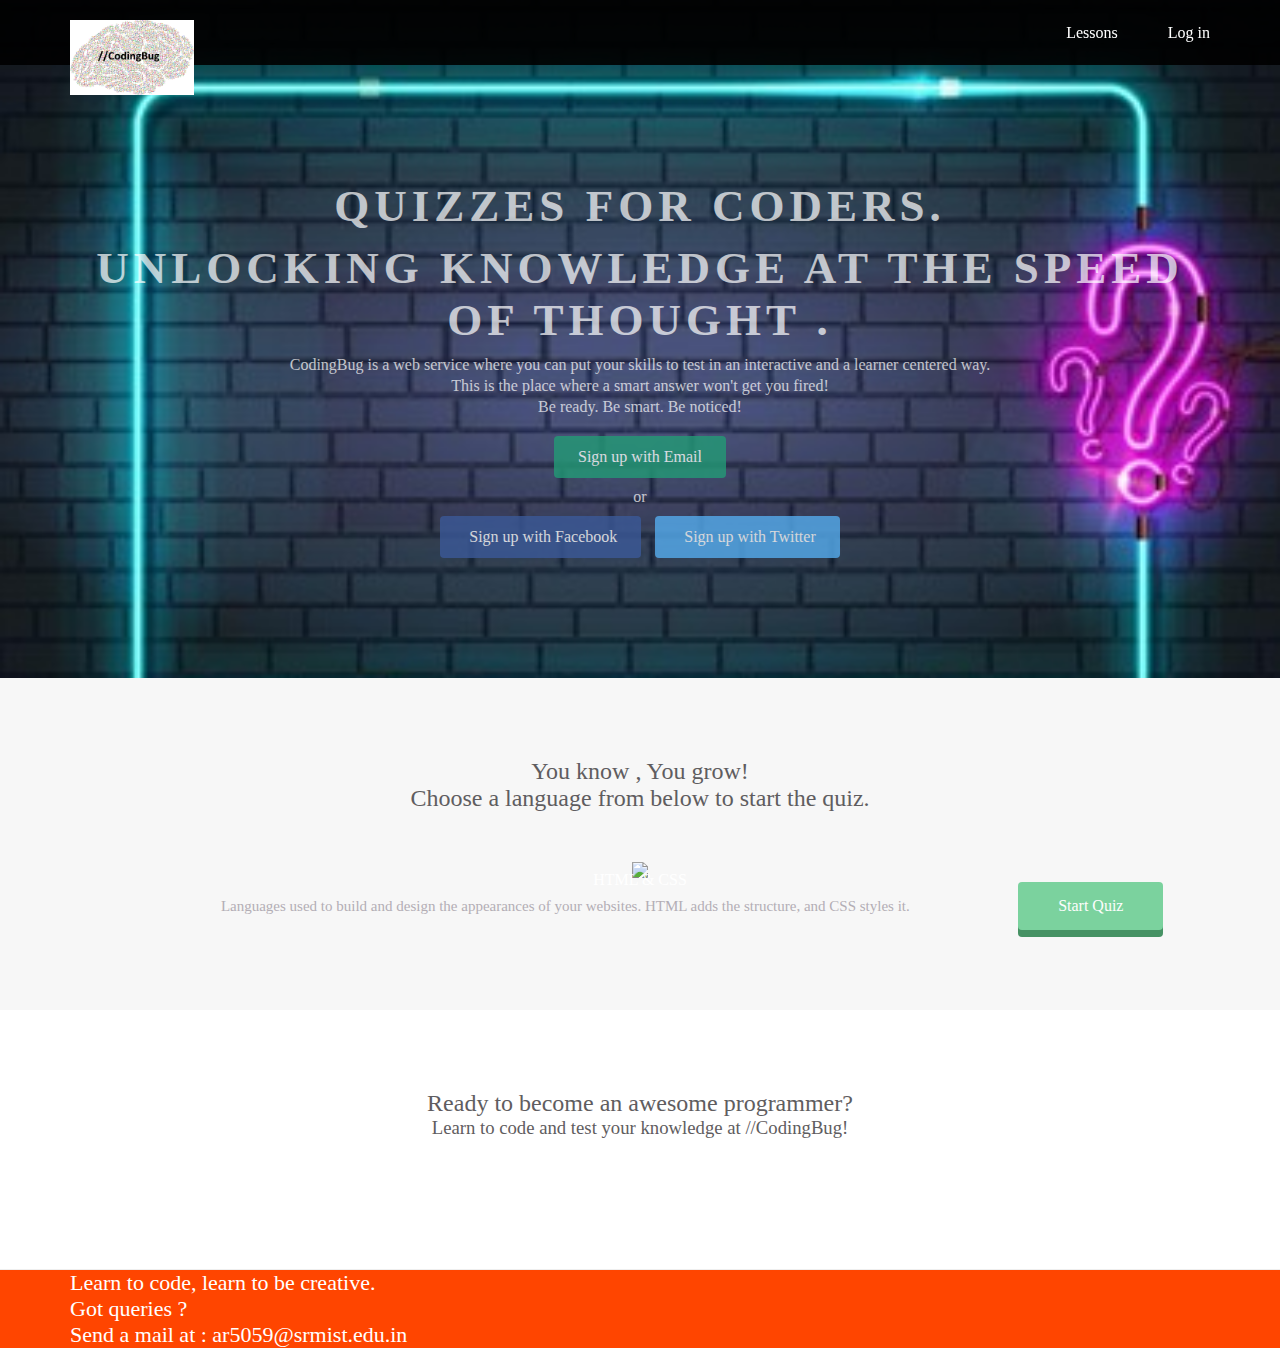
==== index.html @ dc4badbf "Add files via upload" ====
<!DOCTYPE html>
<html>
  <!-- Settings of the HTML document -->
  <head>
    <meta charset="utf-8" />
    <meta name="viewport" content="width=device-width, initial-scale=1.0" />
    <title>CodingBug</title>
    <link rel="stylesheet" href="stylesheet.css" />
    
  </head>
  <body>
    <!-- Header -->
    <header>
      <div class="container">
        <div class="header-left">
          <img
            class="logo"
            src="logo.png"
          />
        </div>
        <span class="fa fa-bars menu-icon"></span>
        <div class="header-right">
          <a href="#">Lessons</a>
          <a href="#" class="login">Log in</a>
        </div>
      </div>
    </header>
    <!-- Top -->
    <div class="top-wrapper">
      <div class="container">
        <h1>QUIZZES FOR CODERS.</h1>
        <h1>UNLOCKING KNOWLEDGE AT THE SPEED OF THOUGHT .</h1>
        <p>CodingBug is a web service where you can put your skills to test in an interactive and a learner centered way.</p>
        <p>
          This is the place where a smart answer won't get you fired!</p>

<p>          Be ready. Be smart. Be noticed!
        </p>
        <div class="btn-wrapper">
          <a href="#" class="btn signup">Sign up with Email</a>
          <p>or</p>
          <a href="#" class="btn facebook"
            ><span class="fa fa-facebook"></span>Sign up with Facebook</a
          >
          <a href="#" class="btn twitter"
            ><span class="fa fa-twitter"></span>Sign up with Twitter</a
          >
        </div>
      </div>
    </div>
    <!-- Sign up modal -->
    <div class="signup-modal-wrapper" id="signup-modal">
      <div class="modal">
        <div class="close-modal">
          <i class="fa fa-2x fa-times">×</i>
        </div>
        <div id="signup-form">
          <h2>Sign up with email</h2>
          <form action="#">
            <input class="form-control" type="text" placeholder="Email" />
            <input
              class="form-control"
              type="password"
              placeholder="Password"
            />
            <div id="submit-btn">Sign up</div>
          </form>
        </div>
      </div>
    </div>
    <!-- Lesson -->
    <div class="lesson-wrapper">
      <div class="container">
        <div class="heading">
          <h2>You know , You grow!</h2>
          <h2>Choose a language from below to start the quiz.</h2>
        </div>
        <div class="lessons">
          <div class="lesson">
            <div class="lesson-icon">
              <img src="https://prog-8.com/images/html/advanced/html.png" />
              <p>HTML & CSS</p>
            </div>
            <p class="text-contents">
              Languages used to build and design the appearances of your
              websites. HTML adds the structure, and CSS styles it.
            </p>
            <a class="btn message" href="game1.html">Start Quiz</a>
          </div>
         
          
          <div class="clear"></div>
        </div>
      </div>
    </div>
    <!-- Message -->
    <div class="message-wrapper">
      <div class="container">
        <div class="heading">
          <h2>Ready to become an awesome programmer?</h2>
          <h3>Learn to code and test your knowledge at <span>//CodingBug!</span></h3> 
        </div>
        
      </div>
    </div>
    <!-- Footer -->
    <footer>
      <div class="container">
        
        <p>Learn to code, learn to be creative.</p>
        <p>Got queries ?</p>
        <p>Send a mail at : ar5059@srmist.edu.in</p>
      </div>
      <script type="text/javascript" src="script.js"></script>
    </footer>
  </body>
</html>
---- stylesheet.css ----
* {
    box-sizing: border-box;
  }
  
  html,
  body,
  ul,
  ol,
  li,
  h1,
  h2,
  h3,
  h4,
  h5,
  h6,
  p,
  div {
    margin: 0;
    padding: 0;
  }
  
  body {
    font-family: "Lucida Grande";
  }
  
  a {
    text-decoration: none;
  }
  
  .clear {
    clear: left;
  }
  
  .container {
    max-width: 1170px;
    padding: 0 15px;
    margin: 0 auto;
  }
  
  .top-wrapper {
    padding: 180px 0 100px 0;
    background-image: url(header.jpg);
    background-size: cover;
    color: white;
    text-align: center;
  }
  
  .top-wrapper h1 {
    opacity: 0.7;
    font-size: 45px;
    letter-spacing: 5px;
    margin-bottom: 10px;
  }
  
  .top-wrapper p {
    opacity: 0.7;
    margin-bottom: 3px;
  }
  
  .btn-wrapper {
    text-align: center;
    margin: 20px 0;
  }
  
  .btn-wrapper p {
    margin: 10px 0;
  }
  
  .signup {
    background-color: #239b76;
  }
  
  .facebook {
    background-color: #3b5998;
    margin-right: 10px;
  }
  
  .twitter {
    background-color: #55acee;
  }
  
  .btn {
    padding: 12px 24px;
    color: white;
    display: inline-block;
    opacity: 0.8;
    border-radius: 4px;
    text-align: center;
  }
  
  .btn:hover {
    opacity: 1;
  }
  
  .fa {
    margin-right: 5px;
  }
  
  header {
    height: 65px;
    width: 100%;
    background-color: rgba(0, 0, 0, 0.9);
    position: fixed;
    top: 0;
    z-index: 10;
  }
  
  .logo {
    width: 124px;
    margin-top: 20px;
  }
  
  .header-left {
    float: left;
  }
  
  .header-right {
    float: right;
    margin-right: -25px;
  }
  
  .header-right a {
    line-height: 65px;
    padding: 0 25px;
    color: white;
    display: block;
    float: left;
    transition: all 0.5s;
  }
  
  .header-right a:hover {
    background-color: rgba(255, 255, 255, 0.3);
  }
  
  /* Modal  */
  /* Modal is not visible by default. Modal become visible by changing the display property */
  .signup-modal-wrapper {
    position: fixed;
    top: 0;
    right: 0;
    bottom: 0;
    left: 0;
    background-color: rgba(0, 0, 0, 0.6);
    z-index: 100;
    display: none;
  }
  
  .modal {
    position: absolute;
    top: 20%;
    left: 34%;
    background-color: #e6ecf0;
    padding: 20px 0 40px;
    border-radius: 10px;
    width: 450px;
    height: auto;
    text-align: center;
  }
  
  .fa-times {
    position: absolute;
  
    top: 12px;
    right: 12px;
    color: rgba(128, 128, 128, 0.46);
    cursor: pointer;
  }
  
  .fa-times:hover {
    color: #8491a5;
    background-color: #ccd9ea;
    transition: 0.3s ease-in-out;
  }
  
  #signup-form {
    width: 100%;
  }
  
  #signup-form h2 {
    color: #5f5d60;
    letter-spacing: 1px;
    margin-bottom: 40px;
  }
  
  #signup-form input {
    width: 320px;
    margin-bottom: 20px;
    font-size: 12px;
    padding: 12px 12px;
    border: 1px solid #d0d5d8;
    border-radius: 5px;
  }
  
  #submit-btn {
    display: inline-block;
    padding: 14px 140px;
    background-color: #5dca88;
    border: none;
    border-radius: 3px;
    color: white;
    margin: 10px auto;
    cursor: pointer;
  }
  
  .lesson-wrapper {
    padding-bottom: 80px;
    padding-left: 5%;
    padding-right: 5%;
    background-color: #f7f7f7;
    text-align: center;
  }
  
  .heading {
    padding-top: 80px;
    padding-bottom: 50px;
    color: #5f5d60;
  }
  
  .heading h2 {
    font-weight: normal;
  }
  
  .lesson {
    float: left;
    width: 100%;
  }
  
  .lesson-icon {
    position: relative;
  }
  
  .lesson-icon p {
    position: absolute;
    top: 44%;
    width: 100%;
    color: white;
  }
  
  .text-contents {
    width: 80%;
    display: inline-block;
    margin-top: 15px;
    font-size: 15px;
    color: #b3aeb5;
  }
  
  .heading h3 {
    font-weight: normal;
  }
  
  .message-wrapper {
    border-bottom: 1px solid #eee;
    padding-bottom: 80px;
    text-align: center;
  }
  
  .message {
    padding: 15px 40px;
    background-color: #5dca88;
    cursor: pointer;
    box-shadow: 0 7px #1a7940;
  }
  
  .message:active {
    position: relative;
    top: 7px;
    box-shadow: none;
  }
  
  footer img {
    width: 125px;
  }
  
  footer p {
    color: #ffffff;
    font-size: 22px;
    position: center;
  }
  
  footer {
    background-color: orangered;
    width: 100%;
  }
  
  .menu-icon {
    color: white;
    float: right;
    font-size: 25px;
    padding: 21px 0;
    display: none;
  }
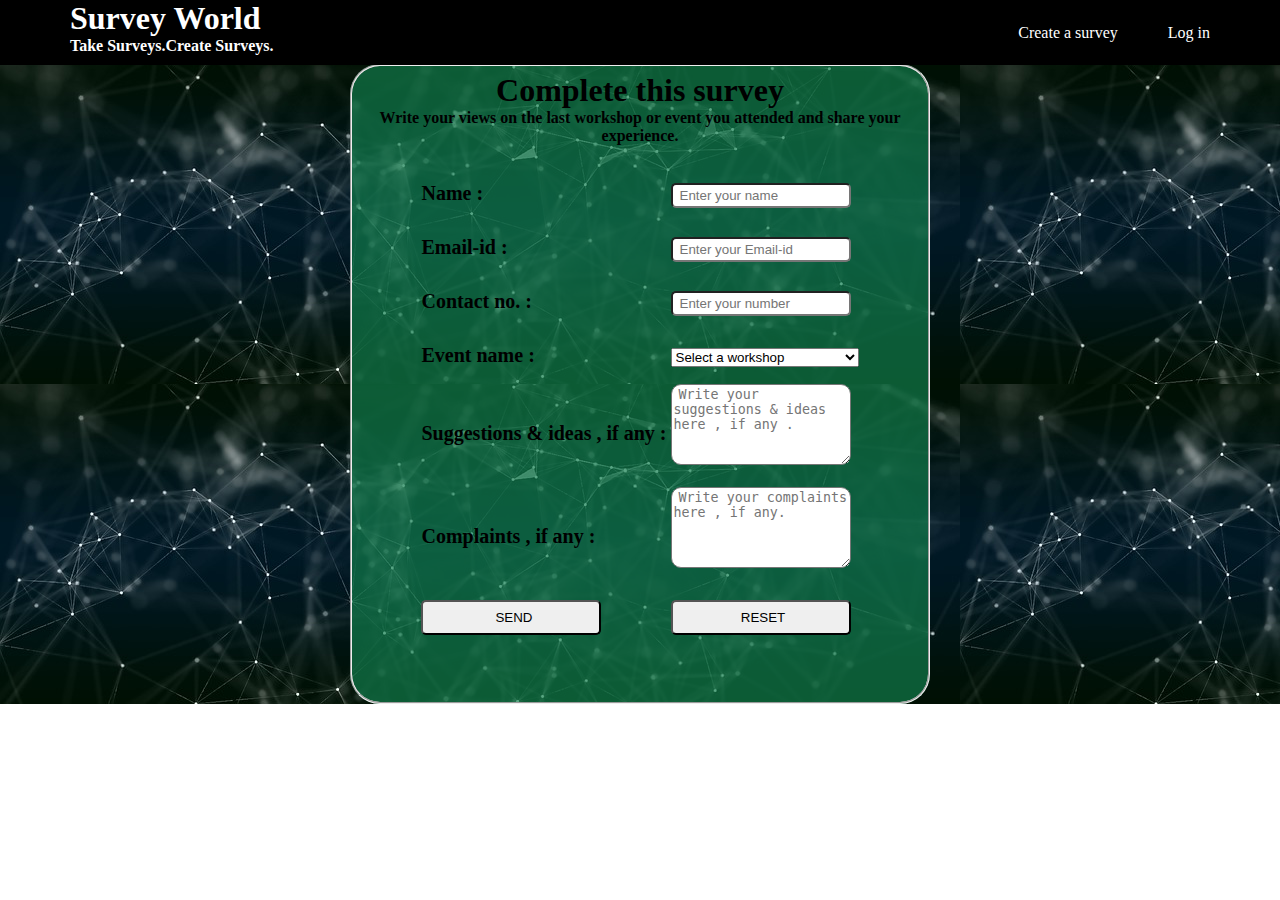
==== commit 8ecf870a: "temp files" ====
--- a/index.html
+++ b/index.html
@@ -1,117 +1,68 @@
 <!DOCTYPE html>
 <html>
-  <!-- Settings of the HTML document -->
-  <head>
+   <head>
+     >
     <meta charset="utf-8" />
     <meta name="viewport" content="width=device-width, initial-scale=1.0" />
-    <title>CodingBug</title>
+    <title>Survey form</title>
     <link rel="stylesheet" href="stylesheet.css" />
     
   </head>
   <body>
-    <!-- Header -->
     <header>
       <div class="container">
         <div class="header-left">
-          <img
-            class="logo"
-            src="logo.png"
-          />
+          <h1>Survey World</h1>
+          <h4>Take Surveys.Create Surveys.</h4>
         </div>
         <span class="fa fa-bars menu-icon"></span>
         <div class="header-right">
-          <a href="#">Lessons</a>
+          <a href="#">Create a survey</a>
           <a href="#" class="login">Log in</a>
         </div>
       </div>
     </header>
-    <!-- Top -->
-    <div class="top-wrapper">
-      <div class="container">
-        <h1>QUIZZES FOR CODERS.</h1>
-        <h1>UNLOCKING KNOWLEDGE AT THE SPEED OF THOUGHT .</h1>
-        <p>CodingBug is a web service where you can put your skills to test in an interactive and a learner centered way.</p>
-        <p>
-          This is the place where a smart answer won't get you fired!</p>
-
-<p>          Be ready. Be smart. Be noticed!
-        </p>
-        <div class="btn-wrapper">
-          <a href="#" class="btn signup">Sign up with Email</a>
-          <p>or</p>
-          <a href="#" class="btn facebook"
-            ><span class="fa fa-facebook"></span>Sign up with Facebook</a
-          >
-          <a href="#" class="btn twitter"
-            ><span class="fa fa-twitter"></span>Sign up with Twitter</a
-          >
-        </div>
-      </div>
-    </div>
-    <!-- Sign up modal -->
-    <div class="signup-modal-wrapper" id="signup-modal">
-      <div class="modal">
-        <div class="close-modal">
-          <i class="fa fa-2x fa-times">×</i>
-        </div>
-        <div id="signup-form">
-          <h2>Sign up with email</h2>
-          <form action="#">
-            <input class="form-control" type="text" placeholder="Email" />
-            <input
-              class="form-control"
-              type="password"
-              placeholder="Password"
-            />
-            <div id="submit-btn">Sign up</div>
-          </form>
-        </div>
-      </div>
-    </div>
-    <!-- Lesson -->
-    <div class="lesson-wrapper">
-      <div class="container">
-        <div class="heading">
-          <h2>You know , You grow!</h2>
-          <h2>Choose a language from below to start the quiz.</h2>
-        </div>
-        <div class="lessons">
-          <div class="lesson">
-            <div class="lesson-icon">
-              <img src="https://prog-8.com/images/html/advanced/html.png" />
-              <p>HTML & CSS</p>
-            </div>
-            <p class="text-contents">
-              Languages used to build and design the appearances of your
-              websites. HTML adds the structure, and CSS styles it.
-            </p>
-            <a class="btn message" href="game1.html">Start Quiz</a>
-          </div>
-         
-          
-          <div class="clear"></div>
-        </div>
-      </div>
-    </div>
-    <!-- Message -->
-    <div class="message-wrapper">
-      <div class="container">
-        <div class="heading">
-          <h2>Ready to become an awesome programmer?</h2>
-          <h3>Learn to code and test your knowledge at <span>//CodingBug!</span></h3> 
-        </div>
-        
-      </div>
-    </div>
-    <!-- Footer -->
-    <footer>
-      <div class="container">
-        
-        <p>Learn to code, learn to be creative.</p>
-        <p>Got queries ?</p>
-        <p>Send a mail at : ar5059@srmist.edu.in</p>
-      </div>
-      <script type="text/javascript" src="script.js"></script>
-    </footer>
+    <center>
+    <form>
+      <fieldset>
+        <table>
+          <b><h1>Complete this survey</h1></b>
+          <h4>Write your views on the last workshop or event you attended and share your experience. </h4>
+          <tr>
+           <td><b>Name :</b></td>
+           <td><input type="text" name="kyz" id="pqr" placeholder="Enter your name"></td>
+          </tr>
+          <tr>
+            <td><b>Email-id :</b></td>
+            <td><input type="email" name="kyz" id="pqr" placeholder="Enter your Email-id"></td>
+           </tr>
+           <tr>
+            <td><b>Contact no. :</b></td>
+            <td><input type="number" name="kyz" id="pqr" placeholder="Enter your number"></td>
+           </tr>
+           <tr>
+            <td><b>Event name :</b></td>
+            <td><select type="text" name="kyz" id="pqr" placeholder="Enter the event name">
+            <option>Select a workshop</option>
+            <option>Workshop on JS & Firebase</option>
+            <option>API Development|Node.js</option>
+            </td>
+           </tr>
+           <tr>
+            <td><b>Suggestions & ideas , if any :</b></td>
+            <td><textarea rows="5" cols="21" name="" id="" placeholder="Write your suggestions & ideas here , if any ."></textarea></td>
+           </tr>
+            <td><b>Complaints , if any :</b></td>
+            <td><textarea rows="5" cols="21" name="" id="" placeholder="Write your complaints here , if any."></textarea></td>
+           </tr>
+           <tr>
+            <td><input type="submit" value="SEND" style="width: 180px; height: 35px;" name="" id=""></td>
+            
+            <td><input type="reset" value="RESET" style="width: 180px; height: 35px;" name="" id=""></td>
+           </tr>
+        </table>
+      </fieldset>
+    </form>
+      </center>
   </body>
 </html>
--- a/stylesheet.css
+++ b/stylesheet.css
@@ -1,117 +1,35 @@
 * {
     box-sizing: border-box;
   }
-  
-  html,
-  body,
-  ul,
-  ol,
-  li,
-  h1,
-  h2,
-  h3,
-  h4,
-  h5,
-  h6,
-  p,
-  div {
+   html,body,ul,ol,li,h1,h2,h3,h4,h5,h6,p,div {
     margin: 0;
     padding: 0;
   }
-  
-  body {
+   body {
     font-family: "Lucida Grande";
   }
-  
-  a {
+   a {
     text-decoration: none;
   }
-  
-  .clear {
-    clear: left;
-  }
-  
-  .container {
+   .container {
     max-width: 1170px;
     padding: 0 15px;
     margin: 0 auto;
   }
-  
-  .top-wrapper {
-    padding: 180px 0 100px 0;
-    background-image: url(header.jpg);
-    background-size: cover;
-    color: white;
-    text-align: center;
-  }
-  
-  .top-wrapper h1 {
-    opacity: 0.7;
-    font-size: 45px;
-    letter-spacing: 5px;
-    margin-bottom: 10px;
-  }
-  
-  .top-wrapper p {
-    opacity: 0.7;
-    margin-bottom: 3px;
-  }
-  
-  .btn-wrapper {
-    text-align: center;
-    margin: 20px 0;
-  }
-  
-  .btn-wrapper p {
-    margin: 10px 0;
-  }
-  
-  .signup {
-    background-color: #239b76;
-  }
-  
-  .facebook {
-    background-color: #3b5998;
-    margin-right: 10px;
-  }
-  
-  .twitter {
-    background-color: #55acee;
-  }
-  
-  .btn {
-    padding: 12px 24px;
-    color: white;
-    display: inline-block;
-    opacity: 0.8;
-    border-radius: 4px;
-    text-align: center;
-  }
-  
-  .btn:hover {
-    opacity: 1;
-  }
-  
-  .fa {
+   .fa {
     margin-right: 5px;
   }
-  
-  header {
+   header {
     height: 65px;
     width: 100%;
-    background-color: rgba(0, 0, 0, 0.9);
+    background-color: rgba(0, 0, 0, 1);
     position: fixed;
     top: 0;
     z-index: 10;
   }
-  
-  .logo {
-    width: 124px;
-    margin-top: 20px;
-  }
-  
-  .header-left {
+    .header-left {
     float: left;
+    color: white;
   }
   
   .header-right {
@@ -127,166 +45,57 @@
     float: left;
     transition: all 0.5s;
   }
-  
   .header-right a:hover {
     background-color: rgba(255, 255, 255, 0.3);
   }
   
-  /* Modal  */
-  /* Modal is not visible by default. Modal become visible by changing the display property */
-  .signup-modal-wrapper {
-    position: fixed;
-    top: 0;
-    right: 0;
-    bottom: 0;
-    left: 0;
-    background-color: rgba(0, 0, 0, 0.6);
-    z-index: 100;
-    display: none;
+ table {
+   margin-top: 20px;
+   margin-bottom: 20px;
+ }
+ 
+  fieldset {
+    width: 580px;
+    height: 640px;
+    border-radius: 30px;
+    /*background-image: url(bcg2.jpg);*/
+    background-color: rgba(18, 126, 76, 0.685);
   }
-  
-  .modal {
-    position: absolute;
-    top: 20%;
-    left: 34%;
-    background-color: #e6ecf0;
-    padding: 20px 0 40px;
+  td {
+    text-decoration: none;
+    font-size: 20px;
+    text-decoration-style: solid ;
+  }
+  input {
+    width: 180px;
+    height: 25px;
+    border-radius: 5px;
+    outline: black;
+    text-indent: 5px;
+
+  }
+  fieldset {
+    margin-top: 46px;
+  }
+  input[type="submit"]:hover {
+    background-color:rgb(10, 215, 230);
+  }
+  input[type="reset"]:hover {
+    background-color:rgb(10, 215, 230);
+  }
+  textarea {
+    width: 180px;
     border-radius: 10px;
-    width: 450px;
-    height: auto;
-    text-align: center;
+    outline: none;
+    text-indent: 5px;
   }
-  
-  .fa-times {
-    position: absolute;
-  
-    top: 12px;
-    right: 12px;
-    color: rgba(128, 128, 128, 0.46);
-    cursor: pointer;
+  table{
+    line-height: 50px;
   }
-  
-  .fa-times:hover {
-    color: #8491a5;
-    background-color: #ccd9ea;
-    transition: 0.3s ease-in-out;
+  form {
+    background-image: url(bcg2.jpg);
+    
   }
-  
-  #signup-form {
-    width: 100%;
-  }
-  
-  #signup-form h2 {
-    color: #5f5d60;
-    letter-spacing: 1px;
-    margin-bottom: 40px;
-  }
-  
-  #signup-form input {
-    width: 320px;
-    margin-bottom: 20px;
-    font-size: 12px;
-    padding: 12px 12px;
-    border: 1px solid #d0d5d8;
-    border-radius: 5px;
-  }
-  
-  #submit-btn {
-    display: inline-block;
-    padding: 14px 140px;
-    background-color: #5dca88;
-    border: none;
-    border-radius: 3px;
-    color: white;
-    margin: 10px auto;
-    cursor: pointer;
-  }
-  
-  .lesson-wrapper {
-    padding-bottom: 80px;
-    padding-left: 5%;
-    padding-right: 5%;
-    background-color: #f7f7f7;
-    text-align: center;
-  }
-  
-  .heading {
-    padding-top: 80px;
-    padding-bottom: 50px;
-    color: #5f5d60;
-  }
-  
-  .heading h2 {
-    font-weight: normal;
-  }
-  
-  .lesson {
-    float: left;
-    width: 100%;
-  }
-  
-  .lesson-icon {
-    position: relative;
-  }
-  
-  .lesson-icon p {
-    position: absolute;
-    top: 44%;
-    width: 100%;
-    color: white;
-  }
-  
-  .text-contents {
-    width: 80%;
-    display: inline-block;
-    margin-top: 15px;
-    font-size: 15px;
-    color: #b3aeb5;
-  }
-  
-  .heading h3 {
-    font-weight: normal;
-  }
-  
-  .message-wrapper {
-    border-bottom: 1px solid #eee;
-    padding-bottom: 80px;
-    text-align: center;
-  }
-  
-  .message {
-    padding: 15px 40px;
-    background-color: #5dca88;
-    cursor: pointer;
-    box-shadow: 0 7px #1a7940;
-  }
-  
-  .message:active {
-    position: relative;
-    top: 7px;
-    box-shadow: none;
-  }
-  
-  footer img {
-    width: 125px;
-  }
-  
-  footer p {
-    color: #ffffff;
-    font-size: 22px;
-    position: center;
-  }
-  
-  footer {
-    background-color: orangered;
-    width: 100%;
-  }
-  
-  .menu-icon {
-    color: white;
-    float: right;
-    font-size: 25px;
-    padding: 21px 0;
-    display: none;
-  }
-  +
+
+ 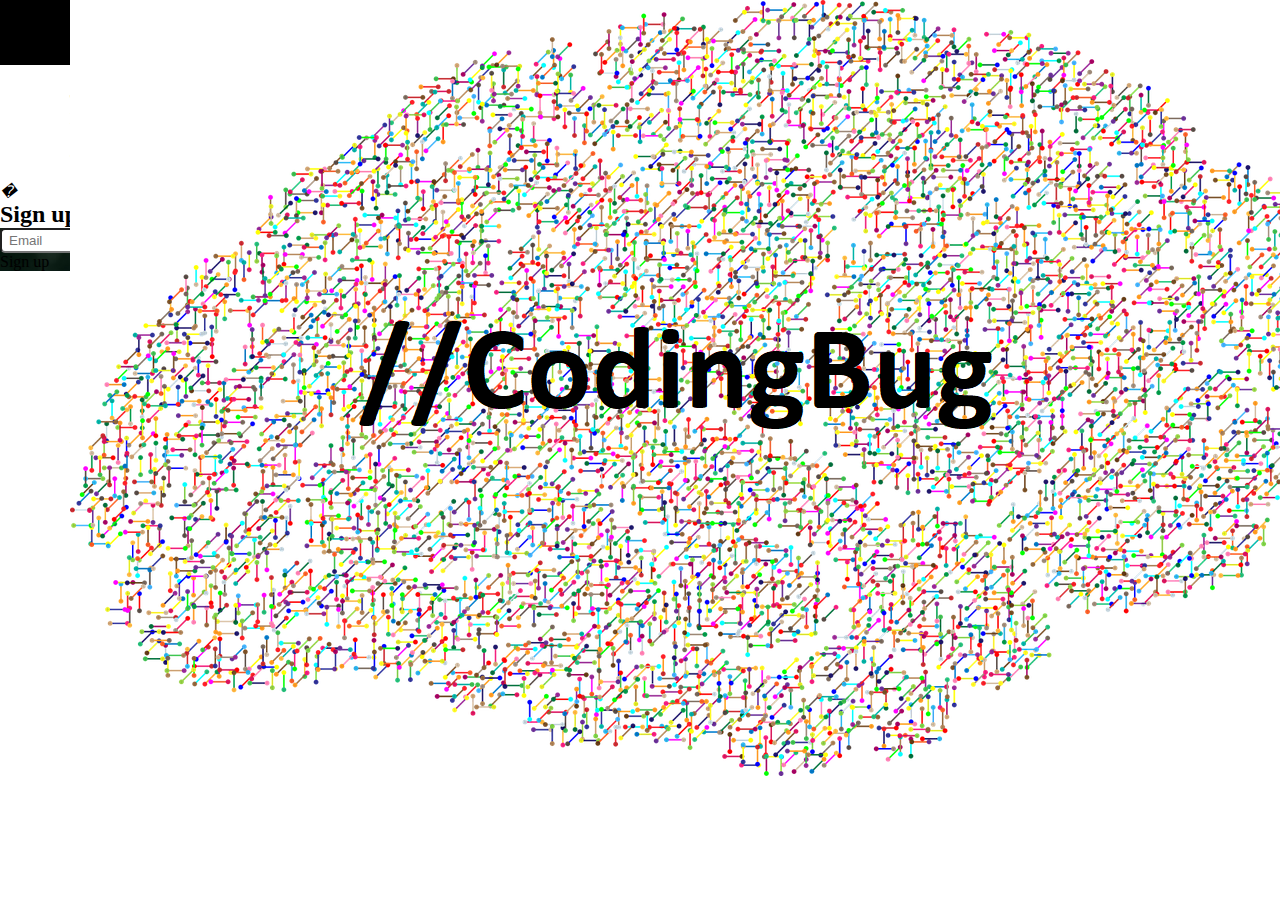
==== commit 09a92caf: "Add files via upload" ====
--- a/index.html
+++ b/index.html
@@ -1,68 +1,117 @@
 <!DOCTYPE html>
 <html>
-   <head>
-     >
+  <!-- Settings of the HTML document -->
+  <head>
     <meta charset="utf-8" />
     <meta name="viewport" content="width=device-width, initial-scale=1.0" />
-    <title>Survey form</title>
+    <title>CodingBug</title>
     <link rel="stylesheet" href="stylesheet.css" />
     
   </head>
   <body>
+    <!-- Header -->
     <header>
       <div class="container">
         <div class="header-left">
-          <h1>Survey World</h1>
-          <h4>Take Surveys.Create Surveys.</h4>
+          <img
+            class="logo"
+            src="logo.png"
+          />
         </div>
         <span class="fa fa-bars menu-icon"></span>
         <div class="header-right">
-          <a href="#">Create a survey</a>
+          <a href="#">Lessons</a>
           <a href="#" class="login">Log in</a>
         </div>
       </div>
     </header>
-    <center>
-    <form>
-      <fieldset>
-        <table>
-          <b><h1>Complete this survey</h1></b>
-          <h4>Write your views on the last workshop or event you attended and share your experience. </h4>
-          <tr>
-           <td><b>Name :</b></td>
-           <td><input type="text" name="kyz" id="pqr" placeholder="Enter your name"></td>
-          </tr>
-          <tr>
-            <td><b>Email-id :</b></td>
-            <td><input type="email" name="kyz" id="pqr" placeholder="Enter your Email-id"></td>
-           </tr>
-           <tr>
-            <td><b>Contact no. :</b></td>
-            <td><input type="number" name="kyz" id="pqr" placeholder="Enter your number"></td>
-           </tr>
-           <tr>
-            <td><b>Event name :</b></td>
-            <td><select type="text" name="kyz" id="pqr" placeholder="Enter the event name">
-            <option>Select a workshop</option>
-            <option>Workshop on JS & Firebase</option>
-            <option>API Development|Node.js</option>
-            </td>
-           </tr>
-           <tr>
-            <td><b>Suggestions & ideas , if any :</b></td>
-            <td><textarea rows="5" cols="21" name="" id="" placeholder="Write your suggestions & ideas here , if any ."></textarea></td>
-           </tr>
-            <td><b>Complaints , if any :</b></td>
-            <td><textarea rows="5" cols="21" name="" id="" placeholder="Write your complaints here , if any."></textarea></td>
-           </tr>
-           <tr>
-            <td><input type="submit" value="SEND" style="width: 180px; height: 35px;" name="" id=""></td>
-            
-            <td><input type="reset" value="RESET" style="width: 180px; height: 35px;" name="" id=""></td>
-           </tr>
-        </table>
-      </fieldset>
-    </form>
-      </center>
+    <!-- Top -->
+    <div class="top-wrapper">
+      <div class="container">
+        <h1>QUIZZES FOR CODERS.</h1>
+        <h1>UNLOCKING KNOWLEDGE AT THE SPEED OF THOUGHT .</h1>
+        <p>CodingBug is a web service where you can put your skills to test in an interactive and a learner centered way.</p>
+        <p>
+          This is the place where a smart answer won't get you fired!</p>
+
+<p>          Be ready. Be smart. Be noticed!
+        </p>
+        <div class="btn-wrapper">
+          <a href="#" class="btn signup">Sign up with Email</a>
+          <p>or</p>
+          <a href="#" class="btn facebook"
+            ><span class="fa fa-facebook"></span>Sign up with Facebook</a
+          >
+          <a href="#" class="btn twitter"
+            ><span class="fa fa-twitter"></span>Sign up with Twitter</a
+          >
+        </div>
+      </div>
+    </div>
+    <!-- Sign up modal -->
+    <div class="signup-modal-wrapper" id="signup-modal">
+      <div class="modal">
+        <div class="close-modal">
+          <i class="fa fa-2x fa-times">�</i>
+        </div>
+        <div id="signup-form">
+          <h2>Sign up with email</h2>
+          <form action="#">
+            <input class="form-control" type="text" placeholder="Email" />
+            <input
+              class="form-control"
+              type="password"
+              placeholder="Password"
+            />
+            <div id="submit-btn">Sign up</div>
+          </form>
+        </div>
+      </div>
+    </div>
+    <!-- Lesson -->
+    <div class="lesson-wrapper">
+      <div class="container">
+        <div class="heading">
+          <h2>You know , You grow!</h2>
+          <h2>Choose a language from below to start the quiz.</h2>
+        </div>
+        <div class="lessons">
+          <div class="lesson">
+            <div class="lesson-icon">
+              <img src="https://prog-8.com/images/html/advanced/html.png" />
+              <p>HTML & CSS</p>
+            </div>
+            <p class="text-contents">
+              Languages used to build and design the appearances of your
+              websites. HTML adds the structure, and CSS styles it.
+            </p>
+            <a class="btn message" href="game1.html">Start Quiz</a>
+          </div>
+         
+          
+          <div class="clear"></div>
+        </div>
+      </div>
+    </div>
+    <!-- Message -->
+    <div class="message-wrapper">
+      <div class="container">
+        <div class="heading">
+          <h2>Ready to become an awesome programmer?</h2>
+          <h3>Learn to code and test your knowledge at <span>//CodingBug!</span></h3> 
+        </div>
+        
+      </div>
+    </div>
+    <!-- Footer -->
+    <footer>
+      <div class="container">
+        
+        <p>Learn to code, learn to be creative.</p>
+        <p>Got queries ?</p>
+        <p>Send a mail at : ar5059@srmist.edu.in</p>
+      </div>
+      <script type="text/javascript" src="script.js"></script>
+    </footer>
   </body>
-</html>
+</html>